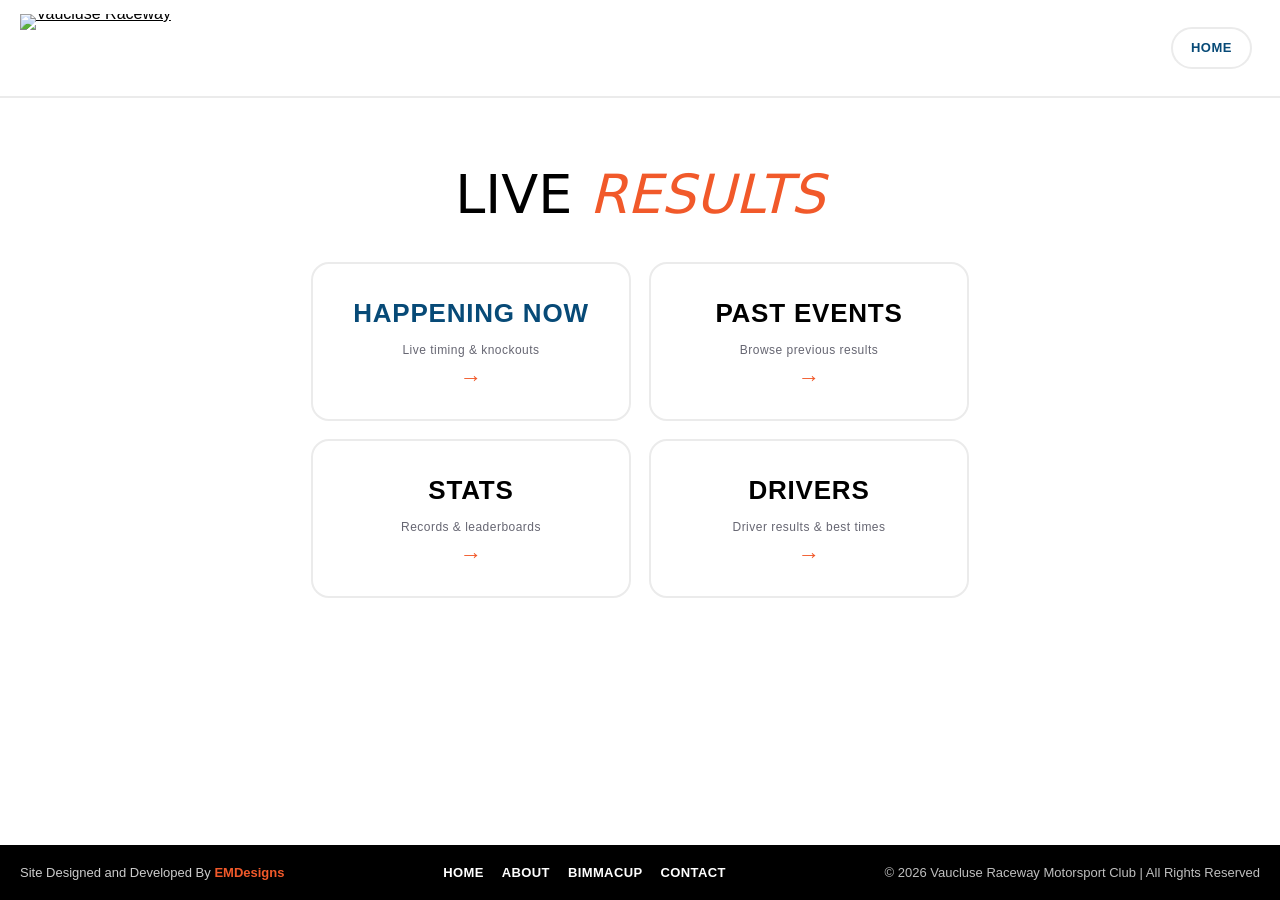
==== index.html @ d19ce4ca "Add link to Drivers stats in index.html" ====
<!DOCTYPE html>
<html lang="en">
<head>
  <meta charset="UTF-8">
  <meta name="viewport" content="width=device-width, initial-scale=1.0">
  <title>Results | Vaucluse Raceway</title>
  <meta name="description" content="Vaucluse Raceway results — follow live timing during an event or browse results from past RallySprint and motorsport events.">
  <link rel="canonical" href="https://results.vaucluseraceway.com/">
  <link rel="icon" type="image/png" sizes="64x64" href="assets/favicon.png?v=10">
  <link rel="apple-touch-icon" href="assets/apple-touch-icon.png?v=10">

  <link rel="preload" href="fonts/racing-sans-one-400.woff2" as="font" type="font/woff2" crossorigin>

  <link rel="stylesheet" href="css/tokens.css?v=21">
  <link rel="stylesheet" href="css/shell.css?v=31">

  <script defer src="config.js?v=20"></script>
  <script defer src="js/shell.js?v=21"></script>
</head>
<body>

  <header class="vr-header">
    <div class="vr-header__inner">
      <a class="vr-logo" href="https://vaucluseraceway.com" aria-label="Vaucluse Raceway — main site">
        <img src="assets/vr-logo.svg" alt="Vaucluse Raceway" width="188" height="68">
      </a>
      <nav class="vr-nav" aria-label="Results sections">
        <a class="vr-nav__main" href="https://vaucluseraceway.com">Home</a>
      </nav>
    </div>
  </header>

  <button id="hamburger-btn" aria-label="Open menu" aria-controls="mobile-menu" aria-expanded="false">
    <span></span><span></span><span></span>
  </button>
  <nav id="mobile-menu" aria-label="Mobile menu">
    <a href="https://vaucluseraceway.com">Home</a>
  </nav>

  <main class="vr-main">
    <div class="vr-container">
      <section class="vr-home" aria-label="Results">
        <h1 class="vr-home__title">Live <em>Results</em></h1>
        <div class="vr-home__actions">
          <a class="vr-homecard vr-homecard--live" href="/happening-now">
            <span class="vr-homecard__label"><span class="vr-livedot" aria-hidden="true"></span>Happening Now</span>
            <span class="vr-homecard__desc">Live timing &amp; knockouts</span>
            <span class="vr-homecard__go" aria-hidden="true">→</span>
          </a>
          <a class="vr-homecard" href="/past-events">
            <span class="vr-homecard__label">Past Events</span>
            <span class="vr-homecard__desc">Browse previous results</span>
            <span class="vr-homecard__go" aria-hidden="true">→</span>
          </a>
          <a class="vr-homecard" href="/stats">
            <span class="vr-homecard__label">Stats</span>
            <span class="vr-homecard__desc">Records &amp; leaderboards</span>
            <span class="vr-homecard__go" aria-hidden="true">→</span>
          </a>
          <a class="vr-homecard" href="/stats/drivers">
            <span class="vr-homecard__label">Drivers</span>
            <span class="vr-homecard__desc">Driver results &amp; best times</span>
            <span class="vr-homecard__go" aria-hidden="true">→</span>
          </a>
        </div>
      </section>
    </div>
  </main>

  <footer id="vrFooter"></footer>

</body>
</html>
---- css/tokens.css ----
@font-face{
  font-family:'Racing Sans One'; font-style:normal; font-weight:400; font-display:swap;
  src:url('../fonts/racing-sans-one-400.woff2') format('woff2');
}

:root{
  --vr-orange:#F1592A;
  --vr-orange-soft:#F27C57;
  --vr-blue:#02AEEE;
  --vr-blue-deep:#074A77;
  --vr-blue-ink:#005270;
  --vr-red:#FF363D;
  --vr-ink:#000000;
  --vr-ink-2:#31373D;
  --vr-grey:#EBEBEB;
  --vr-grey-2:#666672;
  --vr-white:#FFFFFF;

  --vr-font-display:'Racing Sans One',system-ui,sans-serif;
  --vr-font-head:'Arial',system-ui,sans-serif;
  --vr-font-btn:'Arial',system-ui,sans-serif;
  --vr-font-body:'Arial',system-ui,sans-serif;
  --vr-font-mono:'Lucida Console','Courier New',monospace;

  --vr-max:1400px;
  --vr-header-h:96px;
}
---- css/shell.css ----
/* Design tokens (@font-face + :root palette) live in css/tokens.css,
   which every page loads before this file. */

*{box-sizing:border-box;}
html,body{margin:0;padding:0;}
html{scroll-behavior:smooth;}
body{
  font-family:var(--vr-font-body); color:var(--vr-ink);
  background:var(--vr-white); line-height:1.5; min-width:320px;
  overflow-x:hidden; -webkit-font-smoothing:antialiased;
  display:flex; flex-direction:column; min-height:100vh; min-height:100dvh;
}
a{color:inherit;}

.vr-container{max-width:var(--vr-max); margin:0 auto; padding:0 20px; width:100%;}

.vr-header{
  background:var(--vr-white); border-bottom:2px solid var(--vr-grey);
}
.vr-header__inner{
  display:flex; align-items:center; gap:24px; position:relative;
  height:var(--vr-header-h); max-width:var(--vr-max); margin:0 auto; padding:0 20px;
}

/* Section nav sitting in the middle of the header (logo/home stays far left).
   Reuses the .vr-pagenav__link button styling. Hidden on mobile — those links
   move into the hamburger drawer instead. */
.vr-headnav{
  position:absolute; left:50%; transform:translateX(-50%);
  display:flex; align-items:center; gap:10px;
}
/* Below this width the centered nav would collide with the logo, so hand off to
   the hamburger drawer (shown here too, not just at the 768px logo breakpoint). */
@media(max-width:900px){
  .vr-headnav{display:none;}
  #hamburger-btn{display:flex; flex-direction:column; gap:5px;}
}
.vr-logo{display:inline-flex; align-items:center; flex-shrink:0; line-height:0;}
.vr-logo img{height:68px; width:auto; display:block;}

.vr-nav{display:flex; align-items:center; gap:6px; margin-left:auto;}
.vr-nav__link{
  font-family:var(--vr-font-head); font-weight:700; text-transform:uppercase;
  letter-spacing:.04em; font-size:16px; text-decoration:none; color:var(--vr-ink-2);
  padding:10px 14px; border-radius:8px; transition:color .18s, background .18s; white-space:nowrap;
}
.vr-nav__link:hover{color:var(--vr-orange);}
.vr-nav__link.is-active{color:var(--vr-white); background:var(--vr-blue-deep);}

.vr-livedot{display:none; width:9px; height:9px; border-radius:50%; background:var(--vr-red);
  margin-right:8px; vertical-align:middle; flex-shrink:0;}
body.vr-live .vr-livedot{display:inline-block; animation:vrlivepulse 1.6s ease-out infinite;}
@keyframes vrlivepulse{
  0%{box-shadow:0 0 0 0 rgba(255,54,61,.55);}
  70%{box-shadow:0 0 0 7px rgba(255,54,61,0);}
  100%{box-shadow:0 0 0 0 rgba(255,54,61,0);}
}
.vr-nav__main{
  display:inline-flex; align-items:center; gap:6px;
  font-family:var(--vr-font-btn); font-weight:700; font-size:13px; letter-spacing:.04em;
  text-transform:uppercase; text-decoration:none; color:var(--vr-blue-deep);
  border:2px solid var(--vr-grey); border-radius:2.5rem; padding:9px 18px; margin-right:8px;
  transition:border-color .2s, color .2s; white-space:nowrap;
}
.vr-nav__main:hover{border-color:var(--vr-orange); color:var(--vr-orange);}

#hamburger-btn{
  display:none; position:fixed; top:18px; right:16px; z-index:9999;
  background:none; border:none; cursor:pointer; padding:8px; transition:opacity .3s ease;
}
#hamburger-btn span{display:block; width:26px; height:3px; background:var(--vr-ink); border-radius:2px; transition:all .3s ease;}
#hamburger-btn.scrolled-away{opacity:0; pointer-events:none;}
#hamburger-btn.open span{background:#fff;}
#hamburger-btn.open span:nth-child(1){transform:translateY(8px) rotate(45deg);}
#hamburger-btn.open span:nth-child(2){opacity:0;}
#hamburger-btn.open span:nth-child(3){transform:translateY(-8px) rotate(-45deg);}

#mobile-menu{
  display:block; position:fixed; top:0; right:0; width:240px; height:100%;
  background:var(--vr-orange); z-index:9998; padding:88px 32px 32px; box-sizing:border-box;
  transform:translateX(100%); transition:transform .35s cubic-bezier(.4,0,.2,1);
  font-family:var(--vr-font-body);
}
#mobile-menu.open{transform:translateX(0);}
#mobile-menu a{
  display:block; color:#fff; text-decoration:none; font-size:1.2rem; font-weight:700;
  letter-spacing:.05em; margin-bottom:26px; transition:opacity .2s;
}
#mobile-menu a:hover{opacity:.7;}
#mobile-menu a.is-active{text-decoration:underline; text-underline-offset:5px;}

@media(max-width:768px){
  .vr-nav{display:none;}
  #hamburger-btn{display:flex; flex-direction:column; gap:5px;}
  .vr-logo img{height:56px;}
  :root{--vr-header-h:80px;}
}

.vr-main{padding:28px 0 56px; flex:1 0 auto;}
.vr-footer{flex-shrink:0;}

/* Centered page nav — the Happening Now / Past Events switch that lives at the
   top-middle of the board pages (moved out of the header). */
.vr-pagenav{
  display:flex; justify-content:center; align-items:center; flex-wrap:wrap;
  gap:10px; margin:0 auto 26px;
}
.vr-pagenav__link{
  display:inline-flex; align-items:center; gap:6px;
  font-family:var(--vr-font-head); font-weight:700; text-transform:uppercase;
  letter-spacing:.04em; font-size:15px; text-decoration:none; color:var(--vr-ink-2);
  padding:12px 26px; border-radius:2.5rem; border:2px solid var(--vr-grey);
  transition:color .18s, background .18s, border-color .18s; white-space:nowrap;
}
.vr-pagenav__link:hover{color:var(--vr-orange); border-color:var(--vr-orange);}
.vr-pagenav__link.is-active{color:#fff; background:var(--vr-blue-deep); border-color:var(--vr-blue-deep);}
.vr-pagenav__link.is-active:hover{color:#fff;}
@media(max-width:560px){
  #vrPagenav{padding:0 20px;}
  .vr-pagenav__link{flex:1 1 auto; justify-content:center; font-size:14px; padding:12px 16px;}
}

/* Stats → { Stats, Drivers } dropdown inside the section nav. The trigger reuses
   the .vr-pagenav__link pill; the panel opens on hover (desktop-only nav) or on
   click/focus for keyboard and touch. */
.vr-navdrop{position:relative; display:inline-flex;}
.vr-navdrop__trigger{background:none; cursor:pointer;}
.vr-navdrop__caret{font-size:.7em; line-height:1; transition:transform .18s;}
.vr-navdrop:hover .vr-navdrop__caret,
.vr-navdrop.is-open .vr-navdrop__caret{transform:rotate(180deg);}
.vr-navdrop__menu{
  position:absolute; top:calc(100% + 10px); left:50%;
  transform:translateX(-50%) translateY(-6px);
  display:flex; flex-direction:column; min-width:170px; padding:6px;
  background:var(--vr-white); border:2px solid var(--vr-grey); border-radius:14px;
  box-shadow:0 14px 30px rgba(0,0,0,.14);
  opacity:0; visibility:hidden; pointer-events:none;
  transition:opacity .18s, transform .18s, visibility .18s; z-index:50;
}
/* Transparent bridge so the 10px gap doesn't drop the hover. */
.vr-navdrop__menu::before{content:""; position:absolute; top:-12px; left:0; right:0; height:12px;}
.vr-navdrop:hover .vr-navdrop__menu,
.vr-navdrop:focus-within .vr-navdrop__menu,
.vr-navdrop.is-open .vr-navdrop__menu{
  opacity:1; visibility:visible; pointer-events:auto;
  transform:translateX(-50%) translateY(0);
}
.vr-navdrop__item{
  font-family:var(--vr-font-head); font-weight:700; text-transform:uppercase;
  letter-spacing:.04em; font-size:14px; text-decoration:none; color:var(--vr-ink-2);
  padding:10px 16px; border-radius:8px; white-space:nowrap;
  transition:color .15s, background .15s;
}
.vr-navdrop__item:hover,
.vr-navdrop__item.is-active{color:#fff; background:var(--vr-blue-deep);}

/* Mobile drawer: Drivers sits as an indented child under Stats. */
#mobile-menu a.vr-mobile-sub{
  font-size:1rem; margin-left:18px; margin-bottom:22px; opacity:.92;
}

/* Home / landing page — the results index that offers the two destinations. */
.vr-home{
  display:flex; flex-direction:column; align-items:center; text-align:center;
  gap:40px; padding:40px 20px 20px; max-width:820px; margin:0 auto;
}
.vr-home__eyebrow{
  font-family:var(--vr-font-mono); font-size:12px; letter-spacing:.18em; text-transform:uppercase;
  color:var(--vr-orange);
}
.vr-home__title{
  font-family:var(--vr-font-display); font-weight:400; text-transform:uppercase;
  font-size:clamp(30px,6vw,54px); line-height:1; color:var(--vr-ink); margin:2px 0 0;
}
.vr-home__title em{font-style:italic; color:var(--vr-orange); font-weight:400;}
.vr-home__sub{font-size:15px; color:var(--vr-grey-2); margin:6px 0 22px;}
.vr-home__actions{
  display:flex; flex-wrap:wrap; justify-content:center; gap:18px; width:100%;
}
.vr-homecard{
  display:flex; flex-direction:column; align-items:center; gap:8px;
  flex:1 1 260px; max-width:320px; text-decoration:none;
  background:var(--vr-white); border:2px solid var(--vr-grey); border-radius:18px;
  padding:30px 24px; transition:border-color .18s, transform .18s, box-shadow .18s;
}
.vr-homecard:hover{border-color:var(--vr-orange); transform:translateY(-3px); box-shadow:0 16px 34px -20px rgba(0,0,0,.45);}
.vr-homecard__label{
  display:inline-flex; align-items:center; gap:8px;
  font-family:var(--vr-font-head); font-weight:700; text-transform:uppercase; letter-spacing:.03em;
  font-size:clamp(20px,3vw,26px); color:var(--vr-ink);
}
.vr-homecard--live .vr-homecard__label{color:var(--vr-blue-deep);}
.vr-homecard__desc{font-family:var(--vr-font-ui); font-size:12px; letter-spacing:.04em; color:var(--vr-grey-2);}
.vr-homecard__go{font-size:22px; line-height:1; color:var(--vr-orange);}

.vr-pagehead{margin:4px 0 18px; text-align:center;}
.vr-pagehead__eyebrow{
  font-family:var(--vr-font-mono); font-size:12px; letter-spacing:.18em; text-transform:uppercase;
  color:var(--vr-orange); margin-bottom:8px;
}
.vr-pagehead h1, .vr-pagehead .vr-title{
  font-family:var(--vr-font-display); font-weight:400; text-transform:uppercase;
  font-size:clamp(20px,2.6vw,30px); line-height:1; color:var(--vr-ink); margin:0;
}
.vr-pagehead h1 em, .vr-title em{font-style:italic; color:var(--vr-orange); font-weight:400;}

.vr-board-wrap{
  border:0; border-radius:18px; background:var(--vr-white);
  padding:10px 14px; overflow:hidden;
  box-shadow:0 1px 2px rgba(0,0,0,.05), 0 18px 40px -28px rgba(0,0,0,.35);
}
@media(max-width:560px){
  .vr-container{padding:0;}
  .vr-board-wrap{padding:0;}
  .vr-main{padding:28px 0 0;}
  .vr-back{margin-bottom:6px; margin-left:14px;}
  #vrPrevList{padding:0 20px;}
}

.vr-btn{
  display:inline-flex; align-items:center; gap:10px; cursor:pointer;
  font-family:var(--vr-font-btn); font-weight:700; font-size:13px; letter-spacing:.03em;
  text-transform:uppercase; text-decoration:none; color:#fff; background:var(--vr-orange);
  border:none; border-radius:2.5rem; padding:13px 24px; line-height:1;
  transition:transform .25s ease, background-color .25s ease;
}
.vr-btn:hover{transform:translateY(-1px);}
.vr-btn--ghost{background:transparent; color:var(--vr-blue-deep); border:2px solid var(--vr-grey); padding:11px 22px;}
.vr-btn--ghost:hover{border-color:var(--vr-orange); color:var(--vr-orange);}
.vr-btn--blue{background:var(--vr-blue);}
.vr-btn .vr-arrow{font-size:1.1em; line-height:1;}

.vr-state{
  display:none; flex-direction:column; align-items:center; justify-content:center;
  text-align:center; gap:14px; padding:54px 22px; min-height:240px;
}
.vr-state.is-on{display:flex;}
.vr-state__title{
  font-family:var(--vr-font-display); font-weight:400; text-transform:uppercase;
  font-size:clamp(22px,3vw,32px); color:var(--vr-ink); line-height:1;
}
.vr-state__title em{font-style:italic; color:var(--vr-orange);}
.vr-state__msg{font-size:15px; color:var(--vr-grey-2); max-width:440px;}
.vr-state__msg a{color:var(--vr-orange); font-weight:700; text-decoration:none;}
.vr-state__msg a:hover{text-decoration:underline;}
.vr-spinner{
  width:46px; height:46px; border-radius:50%;
  border:4px solid var(--vr-grey); border-top-color:var(--vr-orange); border-right-color:var(--vr-blue-deep);
  animation:vrspin .8s linear infinite;
}
@keyframes vrspin{to{transform:rotate(360deg);}}

.vr-classfilter{display:none; flex-wrap:wrap; gap:8px; margin:0 0 16px;}
.vr-classfilter.is-on{display:flex;}
.lb .vr-chip{
  display:inline-flex; align-items:center; justify-content:center; line-height:1;
  font-family:var(--vr-font-head); font-weight:700; letter-spacing:0; text-transform:none;
  font-size:12px; color:var(--vr-grey-2); background:var(--vr-grey); border:1px solid transparent;
  padding:5px; border-radius:2rem; cursor:pointer; transition:all .18s; white-space:nowrap;
}
.lb .vr-filterlabel{align-self:center; font-family:var(--vr-font-head); font-weight:700;
  font-size:12px; text-transform:uppercase; letter-spacing:.04em; color:var(--vr-grey-2); margin-right:2px;}
.lb .vr-chip:hover{color:var(--vr-ink);}
.lb .vr-chip.is-active{color:#fff; background:var(--vr-orange); border-color:var(--vr-orange);}

.vr-archivenote{
  max-width:760px; margin:0 auto 18px; padding:12px 18px; box-sizing:border-box;
  background:var(--vr-grey); border-left:3px solid var(--vr-orange); border-radius:8px;
  font-size:14px; line-height:1.45; color:var(--vr-grey-2); text-align:center;
}
.vr-archivenote strong{color:var(--vr-ink); font-weight:700;}
.vr-filters{max-width:760px; margin:0 auto 22px; display:flex; flex-wrap:wrap; gap:14px;}
.vr-filterselect{flex:1 1 200px; display:flex; flex-direction:column; gap:6px; min-width:0;}
.vr-filterselect .vr-filterlabel{
  font-family:var(--vr-font-head); font-weight:700; font-size:12px; text-transform:uppercase;
  letter-spacing:.04em; color:var(--vr-grey-2);
}
.vr-filterselect select{
  width:100%; appearance:none; -webkit-appearance:none; cursor:pointer;
  font-family:var(--vr-font-head); font-weight:700; font-size:14px; color:var(--vr-ink);
  background:var(--vr-white); border:2px solid var(--vr-grey); border-radius:12px;
  padding:12px 40px 12px 16px; transition:border-color .18s;
  background-image:url("data:image/svg+xml,%3Csvg xmlns='http://www.w3.org/2000/svg' width='14' height='14' viewBox='0 0 24 24' fill='none' stroke='%23F1592A' stroke-width='3' stroke-linecap='round' stroke-linejoin='round'%3E%3Cpolyline points='6 9 12 15 18 9'/%3E%3C/svg%3E");
  background-repeat:no-repeat; background-position:right 14px center;
}
.vr-filterselect select:hover{border-color:var(--vr-orange);}
.vr-filterselect select:focus{outline:none; border-color:var(--vr-blue-deep);}
.vr-typechip{
  display:inline-flex; align-items:center; justify-content:center; line-height:1;
  font-family:var(--vr-font-head); font-weight:800; font-size:12px; color:var(--vr-grey-2);
  background:var(--vr-grey); border:1px solid transparent; padding:11px 22px; border-radius:2rem;
  cursor:pointer; transition:all .18s; white-space:nowrap;
}
.vr-typechip:hover{color:var(--vr-ink);}
.vr-typechip.is-active{color:#fff; background:var(--vr-orange); border-color:var(--vr-orange);}

.vr-eventlist{display:flex; flex-direction:column; gap:12px; max-width:760px; margin:0 auto;}
.vr-eventcard{
  display:flex; align-items:center; justify-content:space-between; gap:16px; width:100%; text-align:left;
  background:var(--vr-white); border:2px solid var(--vr-grey); border-radius:14px; padding:18px 22px;
  cursor:pointer; font-family:inherit;
  transition:border-color .18s, transform .18s, box-shadow .18s;
}
.vr-eventcard:hover{border-color:var(--vr-orange); transform:translateY(-2px); box-shadow:0 12px 26px -18px rgba(0,0,0,.45);}
.vr-eventcard__main{display:flex; flex-direction:column; gap:7px; min-width:0;}
.vr-eventcard__name{
  font-family:var(--vr-font-head); font-weight:700; text-transform:uppercase; line-height:1.1;
  font-size:clamp(18px,2.2vw,23px); color:var(--vr-ink);
}
.vr-eventcard__date{font-family:var(--vr-font-ui); font-size:12px; letter-spacing:.04em; color:var(--vr-grey-2);}
.vr-eventcard__right{display:flex; align-items:center; gap:16px; flex-shrink:0;}
.vr-eventtype{
  font-family:var(--vr-font-ui); font-weight:400; font-size:13px; text-transform:uppercase; letter-spacing:.04em;
  color:var(--vr-grey-2); white-space:nowrap;
}
.vr-eventcard__go{font-size:22px; line-height:1; color:var(--vr-orange); flex-shrink:0;}
.vr-back{margin-bottom:18px;}

@media(max-width:480px){
  .vr-eventcard{padding:16px 18px;}
  .vr-eventcard__right{gap:10px;}
  .vr-eventtype{font-size:11px;}
}

.vr-pdf-link{margin-top:14px;}

.vr-footer{margin-top:48px;}
.vr-footer__bar{background:#000; color:#fff;}
.vr-footer__bar-grid{
  display:flex; flex-wrap:wrap; align-items:center; justify-content:space-between; gap:12px 24px; padding:18px 20px;
  font-family:var(--vr-font-body); font-size:13px;
}
.vr-footer__credit{margin:0; color:rgba(255,255,255,.8);}
.vr-footer__credit a{color:var(--vr-orange); font-weight:700; text-decoration:none;}
.vr-footer__links{list-style:none; display:flex; flex-wrap:wrap; gap:18px; margin:0; padding:0;}
.vr-footer__links a{
  color:#fff; text-decoration:none; font-family:var(--vr-font-head); font-weight:700;
  font-size:13px; text-transform:uppercase; letter-spacing:.03em;
}
.vr-footer__links a:hover{color:var(--vr-orange);}
.vr-footer__copy{color:rgba(255,255,255,.75);}
@media(max-width:760px){
  .vr-footer__bar-grid{flex-direction:column; align-items:center; justify-content:center; text-align:center; padding:22px 24px;}
  .vr-footer__links{justify-content:center;}
}
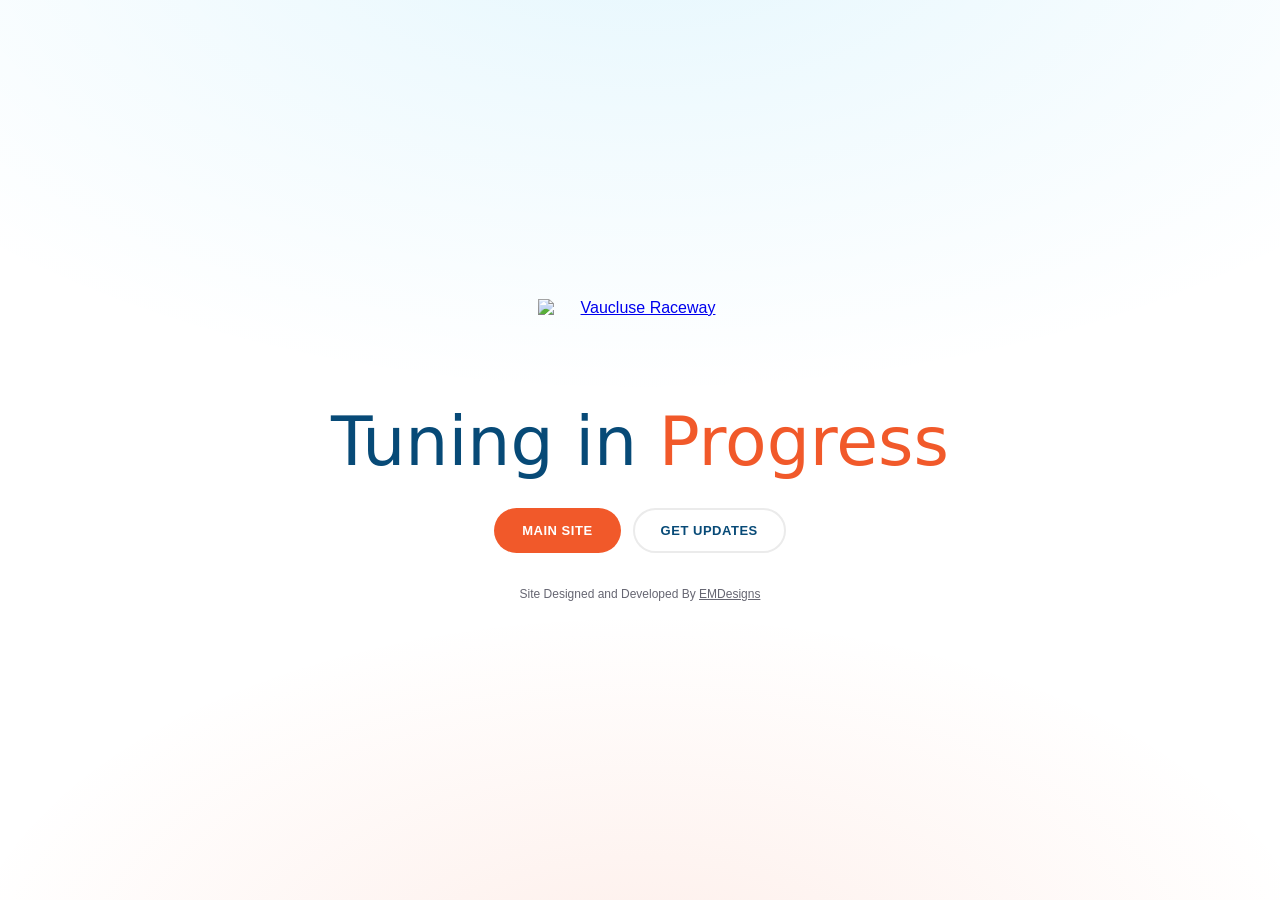
==== commit c696f2bf: "Add files via upload" ====
--- a/index.html
+++ b/index.html
@@ -3,71 +3,117 @@
 <head>
   <meta charset="UTF-8">
   <meta name="viewport" content="width=device-width, initial-scale=1.0">
-  <title>Results | Vaucluse Raceway</title>
-  <meta name="description" content="Vaucluse Raceway results — follow live timing during an event or browse results from past RallySprint and motorsport events.">
-  <link rel="canonical" href="https://results.vaucluseraceway.com/">
-  <link rel="icon" type="image/png" sizes="64x64" href="assets/favicon.png?v=10">
-  <link rel="apple-touch-icon" href="assets/apple-touch-icon.png?v=10">
 
-  <link rel="preload" href="fonts/racing-sans-one-400.woff2" as="font" type="font/woff2" crossorigin>
+  <!-- Google tag (gtag.js) -->
+  <script async src="https://www.googletagmanager.com/gtag/js?id=G-C3SKHBHP2S"></script>
+  <script>
+    window.dataLayer = window.dataLayer || [];
+    function gtag(){dataLayer.push(arguments);}
+    gtag('js', new Date());
+    gtag('config', 'G-C3SKHBHP2S');
+  </script>
 
-  <link rel="stylesheet" href="css/tokens.css?v=21">
-  <link rel="stylesheet" href="css/shell.css?v=31">
+  <title>Tuning in Progress | Vaucluse Raceway</title>
+  <meta name="description" content="Vaucluse Raceway live results are being tuned up — we'll be back on track shortly.">
+  <meta name="robots" content="noindex">
+  <link rel="icon" type="image/png" sizes="64x64" href="/assets/favicon.png?v=10">
+  <link rel="apple-touch-icon" href="/assets/apple-touch-icon.png?v=10">
 
-  <script defer src="config.js?v=20"></script>
-  <script defer src="js/shell.js?v=21"></script>
+  <link rel="preload" href="/fonts/racing-sans-one-400.woff2" as="font" type="font/woff2" crossorigin>
+  <link rel="stylesheet" href="/css/tokens.css?v=21">
+
+  <style>
+    *{box-sizing:border-box;}
+    body{
+      margin:0; min-height:100vh; display:flex; flex-direction:column;
+      align-items:center; justify-content:center; gap:34px; padding:40px 24px;
+      font-family:var(--vr-font-body); color:var(--vr-ink-2); text-align:center;
+      background:
+        radial-gradient(120% 90% at 50% -10%, rgba(2,174,238,.10), transparent 60%),
+        radial-gradient(90% 70% at 50% 110%, rgba(241,89,42,.10), transparent 60%),
+        var(--vr-white);
+    }
+
+    .tn-logo img{height:74px; width:auto; display:block;}
+    @media(max-width:560px){ .tn-logo img{height:58px;} }
+
+    .tn-card{max-width:620px;}
+    .tn-eyebrow{
+      font-family:var(--vr-font-head); font-weight:700; text-transform:uppercase;
+      letter-spacing:.18em; font-size:12px; color:var(--vr-grey-2); margin:0 0 14px;
+    }
+    .tn-title{
+      font-family:var(--vr-font-display); font-weight:400; color:var(--vr-blue-deep);
+      font-size:clamp(38px,7vw,68px); line-height:1.02; margin:0;
+    }
+    .tn-title span{color:var(--vr-orange);}
+    .tn-copy{
+      font-size:17px; line-height:1.6; color:var(--vr-grey-2);
+      margin:18px auto 0; max-width:44ch;
+    }
+
+    /* Rev-counter sweep: a needle running up and falling back, the way a car
+       sounds on the dyno. Purely decorative. */
+    .tn-dyno{
+      width:min(420px,100%); height:8px; margin:34px auto 0;
+      border-radius:99px; background:var(--vr-grey); overflow:hidden; position:relative;
+    }
+    .tn-dyno__bar{
+      position:absolute; inset:0 auto 0 0; width:40%; border-radius:99px;
+      background:linear-gradient(90deg,var(--vr-blue),var(--vr-orange));
+      animation:tnrev 2.4s cubic-bezier(.55,0,.35,1) infinite;
+    }
+    @keyframes tnrev{
+      0%{transform:translateX(-100%);}
+      55%{transform:translateX(180%);}
+      56%{transform:translateX(-100%);}
+      100%{transform:translateX(-100%);}
+    }
+    .tn-dynolabel{
+      font-family:var(--vr-font-mono); font-size:11px; letter-spacing:.16em;
+      text-transform:uppercase; color:var(--vr-grey-2); margin:12px 0 0;
+    }
+    @media(prefers-reduced-motion:reduce){
+      .tn-dyno__bar{animation:none; width:100%;}
+    }
+
+    .tn-actions{display:flex; flex-wrap:wrap; gap:12px; justify-content:center; margin-top:32px;}
+    .tn-btn{
+      display:inline-flex; align-items:center; gap:8px;
+      font-family:var(--vr-font-btn); font-weight:700; font-size:13px; letter-spacing:.04em;
+      text-transform:uppercase; text-decoration:none;
+      padding:13px 26px; border-radius:2.5rem; border:2px solid transparent;
+      transition:background .2s, border-color .2s, color .2s;
+    }
+    .tn-btn--primary{background:var(--vr-orange); color:var(--vr-white);}
+    .tn-btn--primary:hover{background:var(--vr-blue-deep);}
+    .tn-btn--ghost{border-color:var(--vr-grey); color:var(--vr-blue-deep);}
+    .tn-btn--ghost:hover{border-color:var(--vr-orange); color:var(--vr-orange);}
+
+    .tn-credit{
+      font-size:12px; color:var(--vr-grey-2); margin:0;
+    }
+    .tn-credit a{color:var(--vr-grey-2);}
+    .tn-credit a:hover{color:var(--vr-orange);}
+  </style>
 </head>
 <body>
 
-  <header class="vr-header">
-    <div class="vr-header__inner">
-      <a class="vr-logo" href="https://vaucluseraceway.com" aria-label="Vaucluse Raceway — main site">
-        <img src="assets/vr-logo.svg" alt="Vaucluse Raceway" width="188" height="68">
-      </a>
-      <nav class="vr-nav" aria-label="Results sections">
-        <a class="vr-nav__main" href="https://vaucluseraceway.com">Home</a>
-      </nav>
-    </div>
-  </header>
+  <a class="tn-logo" href="https://vaucluseraceway.com" aria-label="Vaucluse Raceway — main site">
+    <img src="/assets/vr-logo.svg" alt="Vaucluse Raceway" width="188" height="68">
+  </a>
 
-  <button id="hamburger-btn" aria-label="Open menu" aria-controls="mobile-menu" aria-expanded="false">
-    <span></span><span></span><span></span>
-  </button>
-  <nav id="mobile-menu" aria-label="Mobile menu">
-    <a href="https://vaucluseraceway.com">Home</a>
-  </nav>
+  <main class="tn-card">
+    <h1 class="tn-title">Tuning in <span>Progress</span></h1>
+    
 
-  <main class="vr-main">
-    <div class="vr-container">
-      <section class="vr-home" aria-label="Results">
-        <h1 class="vr-home__title">Live <em>Results</em></h1>
-        <div class="vr-home__actions">
-          <a class="vr-homecard vr-homecard--live" href="/happening-now">
-            <span class="vr-homecard__label"><span class="vr-livedot" aria-hidden="true"></span>Happening Now</span>
-            <span class="vr-homecard__desc">Live timing &amp; knockouts</span>
-            <span class="vr-homecard__go" aria-hidden="true">→</span>
-          </a>
-          <a class="vr-homecard" href="/past-events">
-            <span class="vr-homecard__label">Past Events</span>
-            <span class="vr-homecard__desc">Browse previous results</span>
-            <span class="vr-homecard__go" aria-hidden="true">→</span>
-          </a>
-          <a class="vr-homecard" href="/stats">
-            <span class="vr-homecard__label">Stats</span>
-            <span class="vr-homecard__desc">Records &amp; leaderboards</span>
-            <span class="vr-homecard__go" aria-hidden="true">→</span>
-          </a>
-          <a class="vr-homecard" href="/stats/drivers">
-            <span class="vr-homecard__label">Drivers</span>
-            <span class="vr-homecard__desc">Driver results &amp; best times</span>
-            <span class="vr-homecard__go" aria-hidden="true">→</span>
-          </a>
-        </div>
-      </section>
+    <div class="tn-actions">
+      <a class="tn-btn tn-btn--primary" href="https://vaucluseraceway.com">Main Site</a>
+      <a class="tn-btn tn-btn--ghost" href="https://www.whatsapp.com/channel/0029VbCVcLH2ZjCkxisZTd0l" target="_blank" rel="noopener">Get Updates</a>
     </div>
   </main>
 
-  <footer id="vrFooter"></footer>
+  <p class="tn-credit">Site Designed and Developed By <a href="https://www.emdesignsbb.com" target="_blank" rel="noopener">EMDesigns</a></p>
 
 </body>
 </html>
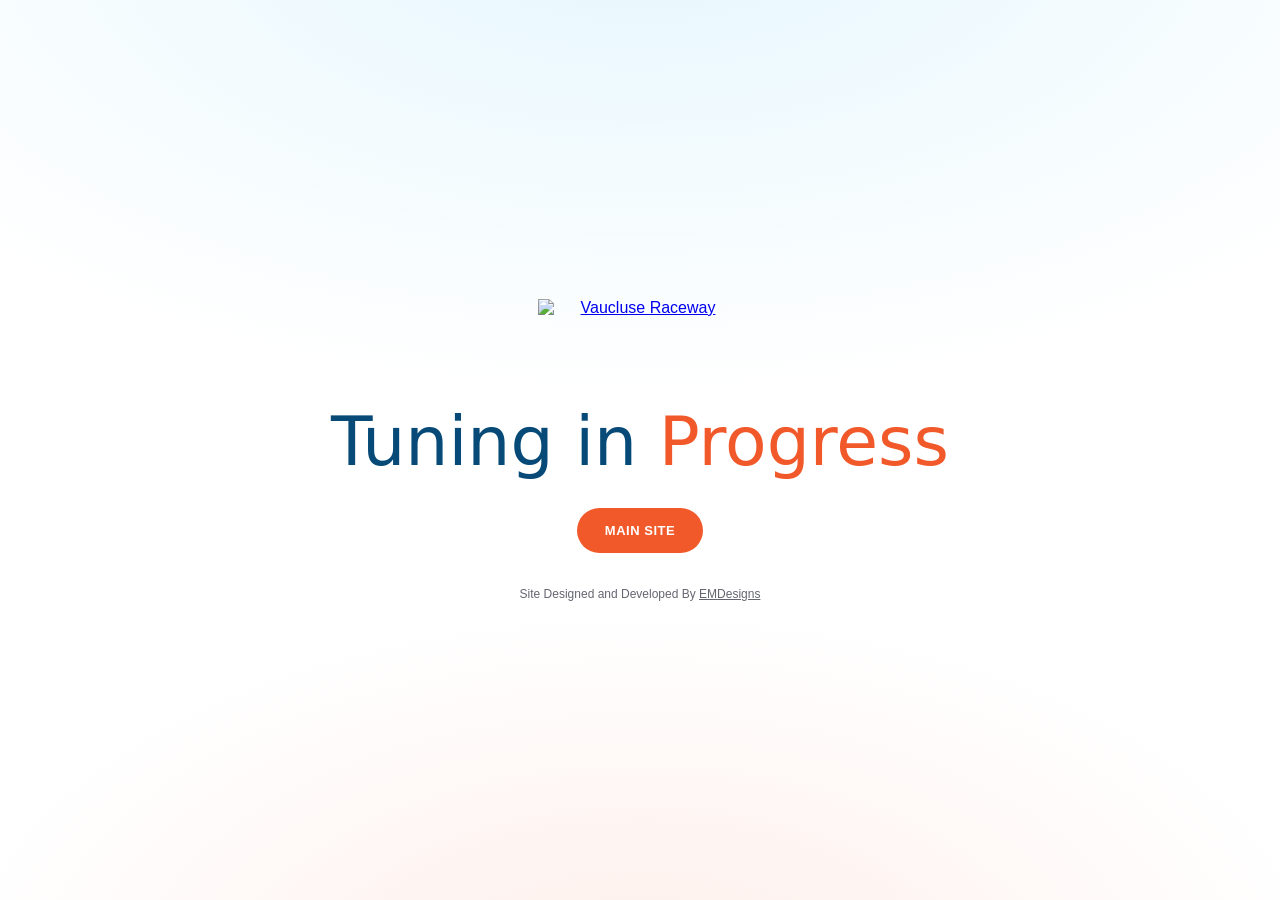
==== commit bdb0fcc4: "Update index.html" ====
--- a/index.html
+++ b/index.html
@@ -109,7 +109,6 @@
 
     <div class="tn-actions">
       <a class="tn-btn tn-btn--primary" href="https://vaucluseraceway.com">Main Site</a>
-      <a class="tn-btn tn-btn--ghost" href="https://www.whatsapp.com/channel/0029VbCVcLH2ZjCkxisZTd0l" target="_blank" rel="noopener">Get Updates</a>
     </div>
   </main>
 
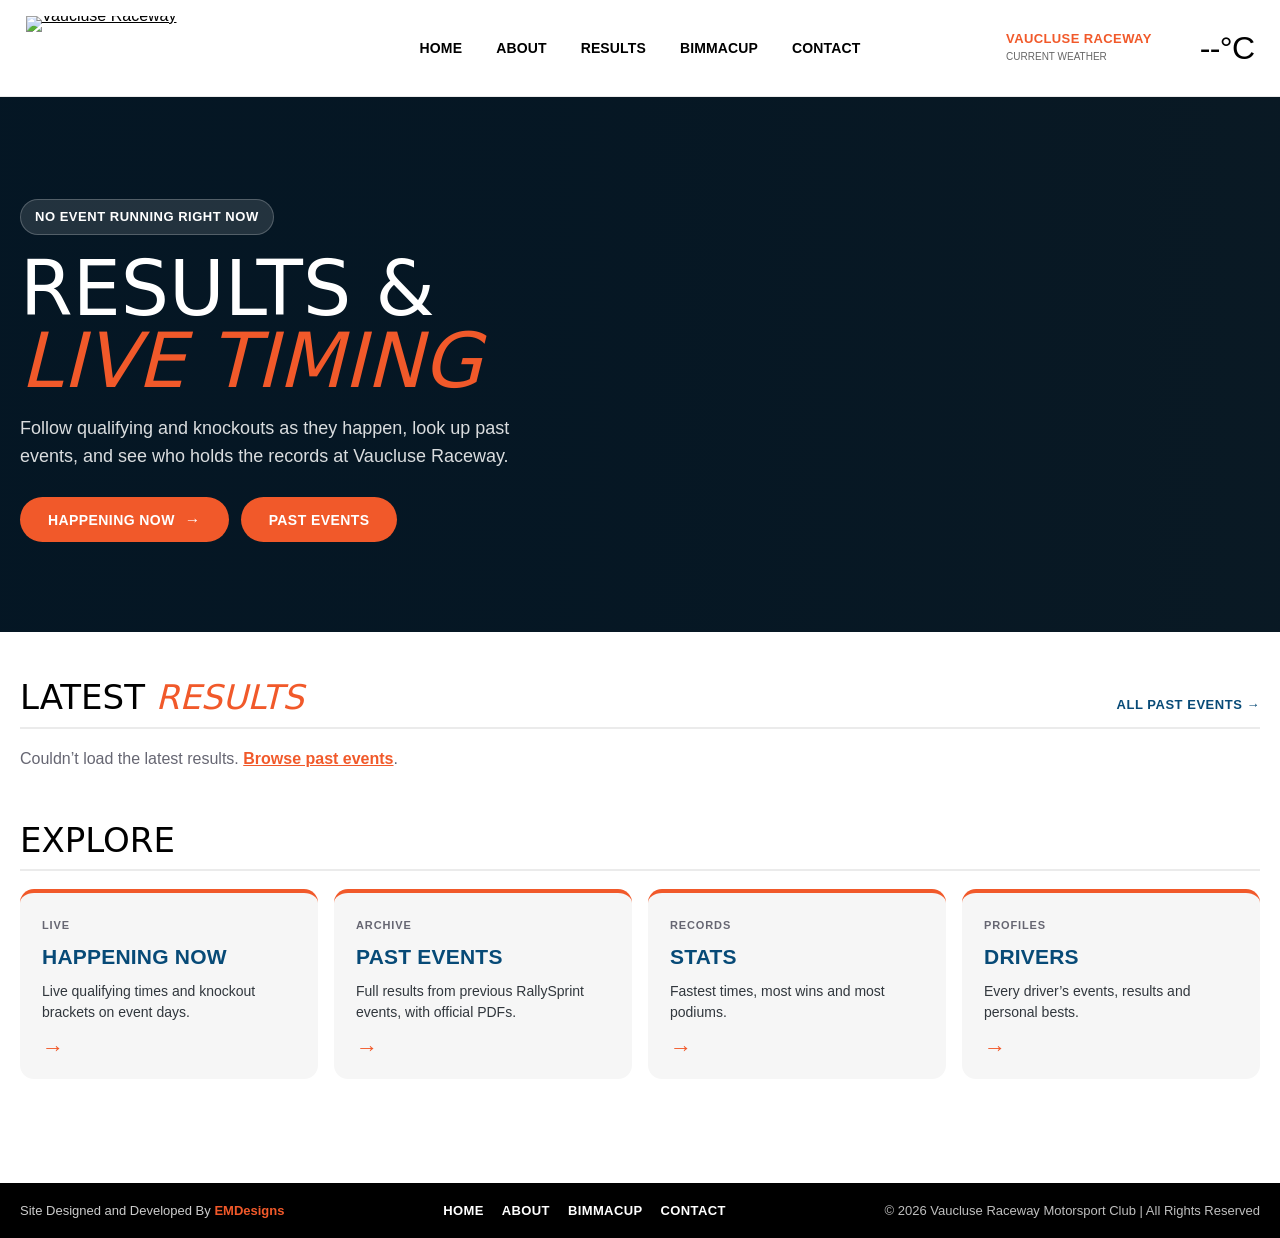
==== commit bc53be8d: "Add files via upload" ====
--- a/index.html
+++ b/index.html
@@ -13,106 +13,126 @@
     gtag('config', 'G-C3SKHBHP2S');
   </script>
 
-  <title>Tuning in Progress | Vaucluse Raceway</title>
-  <meta name="description" content="Vaucluse Raceway live results are being tuned up — we'll be back on track shortly.">
-  <meta name="robots" content="noindex">
-  <link rel="icon" type="image/png" sizes="64x64" href="/assets/favicon.png?v=10">
-  <link rel="apple-touch-icon" href="/assets/apple-touch-icon.png?v=10">
+  <title>Results | Vaucluse Raceway</title>
+  <meta name="description" content="Vaucluse Raceway results — follow live timing during an event or browse results from past RallySprint and motorsport events.">
+  <link rel="canonical" href="https://results.vaucluseraceway.com/">
+  <link rel="icon" type="image/png" sizes="64x64" href="assets/favicon.png?v=10">
+  <link rel="apple-touch-icon" href="assets/apple-touch-icon.png?v=10">
 
-  <link rel="preload" href="/fonts/racing-sans-one-400.woff2" as="font" type="font/woff2" crossorigin>
-  <link rel="stylesheet" href="/css/tokens.css?v=21">
+  <link rel="preload" href="fonts/racing-sans-one-400.woff2" as="font" type="font/woff2" crossorigin>
 
-  <style>
-    *{box-sizing:border-box;}
-    body{
-      margin:0; min-height:100vh; display:flex; flex-direction:column;
-      align-items:center; justify-content:center; gap:34px; padding:40px 24px;
-      font-family:var(--vr-font-body); color:var(--vr-ink-2); text-align:center;
-      background:
-        radial-gradient(120% 90% at 50% -10%, rgba(2,174,238,.10), transparent 60%),
-        radial-gradient(90% 70% at 50% 110%, rgba(241,89,42,.10), transparent 60%),
-        var(--vr-white);
-    }
+  <link rel="stylesheet" href="css/tokens.css?v=21">
+  <link rel="stylesheet" href="css/shell.css?v=42">
+  <link rel="preload" href="assets/footerpic1.JPG" as="image">
 
-    .tn-logo img{height:74px; width:auto; display:block;}
-    @media(max-width:560px){ .tn-logo img{height:58px;} }
-
-    .tn-card{max-width:620px;}
-    .tn-eyebrow{
-      font-family:var(--vr-font-head); font-weight:700; text-transform:uppercase;
-      letter-spacing:.18em; font-size:12px; color:var(--vr-grey-2); margin:0 0 14px;
-    }
-    .tn-title{
-      font-family:var(--vr-font-display); font-weight:400; color:var(--vr-blue-deep);
-      font-size:clamp(38px,7vw,68px); line-height:1.02; margin:0;
-    }
-    .tn-title span{color:var(--vr-orange);}
-    .tn-copy{
-      font-size:17px; line-height:1.6; color:var(--vr-grey-2);
-      margin:18px auto 0; max-width:44ch;
-    }
-
-    /* Rev-counter sweep: a needle running up and falling back, the way a car
-       sounds on the dyno. Purely decorative. */
-    .tn-dyno{
-      width:min(420px,100%); height:8px; margin:34px auto 0;
-      border-radius:99px; background:var(--vr-grey); overflow:hidden; position:relative;
-    }
-    .tn-dyno__bar{
-      position:absolute; inset:0 auto 0 0; width:40%; border-radius:99px;
-      background:linear-gradient(90deg,var(--vr-blue),var(--vr-orange));
-      animation:tnrev 2.4s cubic-bezier(.55,0,.35,1) infinite;
-    }
-    @keyframes tnrev{
-      0%{transform:translateX(-100%);}
-      55%{transform:translateX(180%);}
-      56%{transform:translateX(-100%);}
-      100%{transform:translateX(-100%);}
-    }
-    .tn-dynolabel{
-      font-family:var(--vr-font-mono); font-size:11px; letter-spacing:.16em;
-      text-transform:uppercase; color:var(--vr-grey-2); margin:12px 0 0;
-    }
-    @media(prefers-reduced-motion:reduce){
-      .tn-dyno__bar{animation:none; width:100%;}
-    }
-
-    .tn-actions{display:flex; flex-wrap:wrap; gap:12px; justify-content:center; margin-top:32px;}
-    .tn-btn{
-      display:inline-flex; align-items:center; gap:8px;
-      font-family:var(--vr-font-btn); font-weight:700; font-size:13px; letter-spacing:.04em;
-      text-transform:uppercase; text-decoration:none;
-      padding:13px 26px; border-radius:2.5rem; border:2px solid transparent;
-      transition:background .2s, border-color .2s, color .2s;
-    }
-    .tn-btn--primary{background:var(--vr-orange); color:var(--vr-white);}
-    .tn-btn--primary:hover{background:var(--vr-blue-deep);}
-    .tn-btn--ghost{border-color:var(--vr-grey); color:var(--vr-blue-deep);}
-    .tn-btn--ghost:hover{border-color:var(--vr-orange); color:var(--vr-orange);}
-
-    .tn-credit{
-      font-size:12px; color:var(--vr-grey-2); margin:0;
-    }
-    .tn-credit a{color:var(--vr-grey-2);}
-    .tn-credit a:hover{color:var(--vr-orange);}
-  </style>
+  <script defer src="config.js?v=20"></script>
+  <script defer src="js/shell.js?v=31"></script>
+  <script defer src="/js/results-parse.js?v=5"></script>
+  <script defer src="/js/home.js?v=1"></script>
 </head>
 <body>
 
-  <a class="tn-logo" href="https://vaucluseraceway.com" aria-label="Vaucluse Raceway — main site">
-    <img src="/assets/vr-logo.svg" alt="Vaucluse Raceway" width="188" height="68">
-  </a>
+  <header class="vr-header">
+    <div class="vr-header__inner">
+      <a class="vr-logo" href="https://vaucluseraceway.com/" aria-label="Vaucluse Raceway home">
+        <img src="/assets/vr-logo.svg" alt="Vaucluse Raceway" width="188" height="68">
+      </a>
+      <nav class="vr-mainnav" aria-label="Main site">
+        <a class="vr-mainnav__link" href="https://vaucluseraceway.com/">Home</a>
+        <a class="vr-mainnav__link" href="https://vaucluseraceway.com/#about">About</a>
+        <a class="vr-mainnav__link is-current" href="https://results.vaucluseraceway.com/">Results</a>
+        <a class="vr-mainnav__link" href="https://vaucluseraceway.com/#bimmacup">BimmaCup</a>
+        <a class="vr-mainnav__link" href="https://vaucluseraceway.com/#contact">Contact</a>
+      </nav>
+      <div class="vr-weather" id="vrWeather" role="group" aria-label="Current weather at Vaucluse Raceway">
+        <div class="vwr-labels"><div class="vwr-l1">Vaucluse Raceway</div><div class="vwr-l2">Current weather</div></div>
+        <div class="vwr-right"><div class="vwr-icon" id="vrWeatherIcon" aria-hidden="true"></div><div class="vwr-t" id="vrWeatherTemp">--°C</div></div>
+      </div>
+    </div>
+  </header>
 
-  <main class="tn-card">
-    <h1 class="tn-title">Tuning in <span>Progress</span></h1>
-    
+  <button id="hamburger-btn" aria-label="Open menu" aria-controls="mobile-menu" aria-expanded="false">
+    <span></span><span></span><span></span>
+  </button>
+  <nav id="mobile-menu" aria-label="Mobile menu">
+    <a href="https://vaucluseraceway.com/">Home</a>
+    <a href="https://vaucluseraceway.com/#about">About</a>
+    <a class="is-active" href="/" aria-current="page">Results</a>
+    <a class="vr-mobile-sub" href="/happening-now">Happening Now</a>
+    <a class="vr-mobile-sub" href="/past-events">Past Events</a>
+    <a class="vr-mobile-sub" href="/stats">Stats</a>
+    <a class="vr-mobile-sub" href="/stats/drivers">Drivers</a>
+    <a href="https://vaucluseraceway.com/#bimmacup">BimmaCup</a>
+    <a href="https://vaucluseraceway.com/#contact">Contact</a>
+  </nav>
 
-    <div class="tn-actions">
-      <a class="tn-btn tn-btn--primary" href="https://vaucluseraceway.com">Main Site</a>
+  <main class="vr-main vr-main--home">
+
+    <section class="vr-hero" aria-labelledby="vrHeroTitle">
+      <div class="vr-hero__inner">
+        <div class="vr-hero__status" aria-live="polite">
+          <span class="vr-hero__status-live"><span class="vr-livedot" aria-hidden="true"></span>Live now: RallySprint timing is running</span>
+          <span class="vr-hero__status-idle">No event running right now</span>
+        </div>
+        <h1 class="vr-hero__title" id="vrHeroTitle">Results &amp; <em>Live Timing</em></h1>
+        <p class="vr-hero__sub">Follow qualifying and knockouts as they happen, look up past events, and see who holds the records at Vaucluse Raceway.</p>
+        <div class="vr-hero__actions">
+          <a class="vr-btn vr-hero__cta" href="/happening-now"><span class="vr-hero__cta-live">Watch live timing</span><span class="vr-hero__cta-idle">Happening Now</span> <span class="vr-arrow">→</span></a>
+          <a class="vr-btn vr-btn--light" href="/past-events">Past events</a>
+        </div>
+      </div>
+    </section>
+
+    <div class="vr-container vr-home">
+
+      <section class="vr-homesec" id="vrLatest" aria-labelledby="vrLatestTitle">
+        <div class="vr-homesec__head">
+          <h2 class="vr-homesec__title" id="vrLatestTitle">Latest <em>results</em></h2>
+          <a class="vr-homesec__more" href="/past-events">All past events <span aria-hidden="true">→</span></a>
+        </div>
+        <div class="vr-latest" id="vrLatestList">
+          <div class="vr-latest__card is-skeleton" aria-hidden="true"></div>
+          <div class="vr-latest__card is-skeleton" aria-hidden="true"></div>
+          <div class="vr-latest__card is-skeleton" aria-hidden="true"></div>
+        </div>
+      </section>
+
+      <section class="vr-homesec" aria-labelledby="vrExploreTitle">
+        <div class="vr-homesec__head">
+          <h2 class="vr-homesec__title" id="vrExploreTitle">Explore</h2>
+        </div>
+        <div class="vr-explore">
+          <a class="vr-tile" href="/happening-now">
+            <span class="vr-tile__kicker"><span class="vr-livedot" aria-hidden="true"></span>Live</span>
+            <span class="vr-tile__title">Happening Now</span>
+            <span class="vr-tile__desc">Live qualifying times and knockout brackets on event days.</span>
+            <span class="vr-tile__go" aria-hidden="true">→</span>
+          </a>
+          <a class="vr-tile" href="/past-events">
+            <span class="vr-tile__kicker">Archive</span>
+            <span class="vr-tile__title">Past Events</span>
+            <span class="vr-tile__desc">Full results from previous RallySprint events, with official PDFs.</span>
+            <span class="vr-tile__go" aria-hidden="true">→</span>
+          </a>
+          <a class="vr-tile" href="/stats">
+            <span class="vr-tile__kicker">Records</span>
+            <span class="vr-tile__title">Stats</span>
+            <span class="vr-tile__desc">Fastest times, most wins and most podiums.</span>
+            <span class="vr-tile__go" aria-hidden="true">→</span>
+          </a>
+          <a class="vr-tile" href="/stats/drivers">
+            <span class="vr-tile__kicker">Profiles</span>
+            <span class="vr-tile__title">Drivers</span>
+            <span class="vr-tile__desc">Every driver’s events, results and personal bests.</span>
+            <span class="vr-tile__go" aria-hidden="true">→</span>
+          </a>
+        </div>
+      </section>
+
     </div>
   </main>
 
-  <p class="tn-credit">Site Designed and Developed By <a href="https://www.emdesignsbb.com" target="_blank" rel="noopener">EMDesigns</a></p>
+  <footer id="vrFooter"></footer>
 
 </body>
 </html>
--- a/css/shell.css
+++ b/css/shell.css
@@ -0,0 +1,420 @@
+/* Design tokens (@font-face + :root palette) live in css/tokens.css,
+   which every page loads before this file. */
+
+*{box-sizing:border-box;}
+html,body{margin:0;padding:0;}
+html{scroll-behavior:smooth;}
+body{
+  font-family:var(--vr-font-body); color:var(--vr-ink);
+  background:var(--vr-white); line-height:1.5; min-width:320px;
+  overflow-x:hidden; -webkit-font-smoothing:antialiased;
+  display:flex; flex-direction:column; min-height:100vh; min-height:100dvh;
+}
+a{color:inherit;}
+
+.vr-container{max-width:var(--vr-max); margin:0 auto; padding:0 20px; width:100%;}
+
+/* ===== Site header — mirrors vaucluseraceway.com: logo left, main-site nav
+   centred, live weather on the right. ===== */
+.vr-header{background:var(--vr-white); border-bottom:1px solid var(--vr-grey);}
+.vr-header__inner{
+  display:grid; grid-template-columns:1fr auto 1fr; align-items:center; gap:24px;
+  height:var(--vr-header-h); width:100%; margin:0; padding:0 clamp(16px,2vw,40px);
+}
+.vr-logo{display:inline-flex; align-items:center; justify-self:start; line-height:0;}
+.vr-logo img{height:64px; width:auto; display:block;}
+
+.vr-mainnav{display:flex; align-items:center; gap:34px;}
+.vr-mainnav__link{
+  font-family:var(--vr-font-head); font-weight:700; text-transform:uppercase;
+  font-size:14px; letter-spacing:.01em; color:var(--vr-ink); text-decoration:none;
+  padding:6px 0; white-space:nowrap; transition:color .18s;
+}
+.vr-mainnav__link:hover{color:var(--vr-orange);}
+
+/* Weather (markup rendered by js/weather.js into #vwr-widget) */
+.vr-weather{justify-self:end; display:flex; align-items:center; min-height:44px; font-family:Arial,sans-serif;}
+.vr-weather .vwr-labels{padding-right:12px;}
+.vr-weather .vwr-l1{font-size:13px; font-weight:900; letter-spacing:.03em; text-transform:uppercase; color:var(--vr-orange); line-height:1.1;}
+.vr-weather .vwr-l2{font-size:10px; color:#666; margin-top:2px; text-transform:uppercase;}
+.vr-weather .vwr-right{display:flex; align-items:center; gap:6px;}
+.vr-weather .vwr-icon{width:30px; height:30px; flex-shrink:0;}
+.vr-weather .vwr-icon svg{width:100%; height:100%; display:block;}
+.vr-weather .vwr-t{font-size:32px; font-weight:300; color:#000; line-height:1; letter-spacing:-.02em;}
+
+/* Results section strip under the header (Happening Now / Past Events / Stats) */
+.vr-subnav{background:#F6F6F6; border-bottom:1px solid var(--vr-grey);}
+.vr-subnav__inner{
+  max-width:var(--vr-max); margin:0 auto; padding:12px 20px;
+  display:flex; justify-content:center; align-items:center; flex-wrap:wrap; gap:10px;
+}
+.vr-subnav .vr-pagenav__link{background:var(--vr-white); padding:9px 20px; font-size:13px;}
+.vr-subnav .vr-pagenav__link.is-active{background:var(--vr-blue-deep);}
+
+.vr-livedot{display:none; width:9px; height:9px; border-radius:50%; background:var(--vr-red);
+  margin-right:8px; vertical-align:middle; flex-shrink:0;}
+body.vr-live .vr-livedot{display:inline-block; animation:vrlivepulse 1.6s ease-out infinite;}
+@keyframes vrlivepulse{
+  0%{box-shadow:0 0 0 0 rgba(255,54,61,.55);}
+  70%{box-shadow:0 0 0 7px rgba(255,54,61,0);}
+  100%{box-shadow:0 0 0 0 rgba(255,54,61,0);}
+}
+
+#hamburger-btn{
+  display:none; position:fixed; top:22px; right:14px; z-index:9999;
+  background:none; border:none; cursor:pointer; padding:8px; transition:opacity .3s ease;
+}
+#hamburger-btn span{display:block; width:26px; height:3px; background:var(--vr-ink); border-radius:2px; transition:all .3s ease;}
+#hamburger-btn.scrolled-away{opacity:0; pointer-events:none;}
+#hamburger-btn.open span{background:#fff;}
+#hamburger-btn.open span:nth-child(1){transform:translateY(8px) rotate(45deg);}
+#hamburger-btn.open span:nth-child(2){opacity:0;}
+#hamburger-btn.open span:nth-child(3){transform:translateY(-8px) rotate(-45deg);}
+
+#mobile-menu{
+  display:block; position:fixed; top:0; right:0; width:260px; height:100%; overflow-y:auto;
+  background:var(--vr-orange); z-index:9998; padding:84px 32px 32px; box-sizing:border-box;
+  transform:translateX(100%); transition:transform .35s cubic-bezier(.4,0,.2,1);
+  font-family:var(--vr-font-body);
+}
+#mobile-menu.open{transform:translateX(0);}
+#mobile-menu a{
+  display:block; color:#fff; text-decoration:none; font-size:1.15rem; font-weight:700;
+  text-transform:uppercase; letter-spacing:.04em; margin-bottom:20px; transition:opacity .2s;
+}
+#mobile-menu a:hover{opacity:.7;}
+#mobile-menu a.is-active{text-decoration:underline; text-underline-offset:5px;}
+#mobile-menu a.vr-mobile-sub{font-size:.95rem; margin:-6px 0 18px 16px; opacity:.92; text-transform:none;}
+
+@media(max-width:1100px){ .vr-mainnav{gap:22px;} .vr-weather .vwr-labels{display:none;} }
+@media(max-width:900px){
+  :root{--vr-header-h:80px;}
+  .vr-header__inner{grid-template-columns:1fr auto; padding:0 16px;}
+  .vr-mainnav{display:none;}
+  .vr-logo img{height:54px;}
+  .vr-weather{margin-right:46px;}            /* room for the fixed hamburger */
+  .vr-weather .vwr-t{font-size:26px;}
+  .vr-weather .vwr-icon{width:26px; height:26px;}
+  #hamburger-btn{display:flex; flex-direction:column; gap:5px;}
+}
+@media(max-width:560px){
+  .vr-subnav__inner{padding:10px 12px; gap:6px;}
+  .vr-subnav .vr-pagenav__link{padding:8px 12px; font-size:12px;}
+  .vr-subnav .vr-pagenav__link[href="/"]{display:none;}   /* logo/drawer cover it */
+}
+
+.vr-main{padding:28px 0 56px; flex:1 0 auto;}
+.vr-footer{flex-shrink:0;}
+
+/* Centered page nav — the Happening Now / Past Events switch that lives at the
+   top-middle of the board pages (moved out of the header). */
+.vr-pagenav{
+  display:flex; justify-content:center; align-items:center; flex-wrap:wrap;
+  gap:10px; margin:0 auto 26px;
+}
+.vr-pagenav__link{
+  display:inline-flex; align-items:center; gap:6px;
+  font-family:var(--vr-font-head); font-weight:700; text-transform:uppercase;
+  letter-spacing:.04em; font-size:15px; text-decoration:none; color:var(--vr-ink-2);
+  padding:12px 26px; border-radius:2.5rem; border:2px solid var(--vr-grey);
+  transition:color .18s, background .18s, border-color .18s; white-space:nowrap;
+}
+.vr-pagenav__link:hover{color:var(--vr-orange); border-color:var(--vr-orange);}
+.vr-pagenav__link.is-active{color:#fff; background:var(--vr-blue-deep); border-color:var(--vr-blue-deep);}
+.vr-pagenav__link.is-active:hover{color:#fff;}
+
+/* Stats → { Stats, Drivers } dropdown inside the section nav. The trigger reuses
+   the .vr-pagenav__link pill; the panel opens on hover (desktop-only nav) or on
+   click/focus for keyboard and touch. */
+.vr-navdrop{position:relative; display:inline-flex;}
+.vr-navdrop__trigger{background:none; cursor:pointer;}
+.vr-navdrop__caret{font-size:.7em; line-height:1; transition:transform .18s;}
+.vr-navdrop:hover .vr-navdrop__caret,
+.vr-navdrop.is-open .vr-navdrop__caret{transform:rotate(180deg);}
+.vr-navdrop__menu{
+  position:absolute; top:calc(100% + 10px); left:50%;
+  transform:translateX(-50%) translateY(-6px);
+  display:flex; flex-direction:column; min-width:170px; padding:6px;
+  background:var(--vr-white); border:2px solid var(--vr-grey); border-radius:14px;
+  box-shadow:0 14px 30px rgba(0,0,0,.14);
+  opacity:0; visibility:hidden; pointer-events:none;
+  transition:opacity .18s, transform .18s, visibility .18s; z-index:50;
+}
+/* Transparent bridge so the 10px gap doesn't drop the hover. */
+.vr-navdrop__menu::before{content:""; position:absolute; top:-12px; left:0; right:0; height:12px;}
+.vr-navdrop:hover .vr-navdrop__menu,
+.vr-navdrop:focus-within .vr-navdrop__menu,
+.vr-navdrop.is-open .vr-navdrop__menu{
+  opacity:1; visibility:visible; pointer-events:auto;
+  transform:translateX(-50%) translateY(0);
+}
+.vr-navdrop__item{
+  font-family:var(--vr-font-head); font-weight:700; text-transform:uppercase;
+  letter-spacing:.04em; font-size:14px; text-decoration:none; color:var(--vr-ink-2);
+  padding:10px 16px; border-radius:8px; white-space:nowrap;
+  transition:color .15s, background .15s;
+}
+.vr-navdrop__item:hover,
+.vr-navdrop__item.is-active{color:#fff; background:var(--vr-blue-deep);}
+
+
+/* ===== Home / landing page ===== */
+.vr-main--home{padding-top:0;}
+
+.vr-hero{
+  position:relative; color:#fff; overflow:hidden;
+  background:#0b1a24 url('../assets/footerpic1.JPG') center 42%/cover no-repeat;
+}
+.vr-hero::before{
+  content:""; position:absolute; inset:0;
+  background:linear-gradient(90deg, rgba(4,22,36,.92) 0%, rgba(4,22,36,.78) 42%, rgba(4,22,36,.25) 100%);
+}
+.vr-hero__inner{
+  position:relative; max-width:var(--vr-max); margin:0 auto;
+  padding:clamp(56px,8vw,104px) 20px clamp(56px,7vw,96px);
+  display:flex; flex-direction:column; align-items:flex-start; gap:18px;
+}
+.vr-hero__status{
+  display:inline-flex; align-items:center; font-size:13px; font-weight:700; letter-spacing:.04em;
+  text-transform:uppercase; padding:7px 14px; border-radius:2rem;
+  background:rgba(255,255,255,.12); border:1px solid rgba(255,255,255,.22);
+}
+.vr-hero__status-live, .vr-hero__cta-live{display:none;}
+body.vr-live .vr-hero__status{background:rgba(255,54,61,.18); border-color:rgba(255,54,61,.6);}
+body.vr-live .vr-hero__status-live, body.vr-live .vr-hero__cta-live{display:inline-flex; align-items:center;}
+body.vr-live .vr-hero__status-idle, body.vr-live .vr-hero__cta-idle{display:none;}
+.vr-hero__title{
+  font-family:var(--vr-font-display); font-weight:400; text-transform:uppercase;
+  font-size:clamp(38px,7vw,76px); line-height:.95; margin:0; max-width:12ch;
+}
+.vr-hero__title em{font-style:italic; color:var(--vr-orange);}
+.vr-hero__sub{font-size:clamp(15px,1.6vw,18px); line-height:1.55; color:rgba(255,255,255,.85); margin:0; max-width:520px;}
+.vr-hero__actions{display:flex; flex-wrap:wrap; gap:12px; margin-top:8px;}
+.vr-hero .vr-btn{font-size:14px; padding:15px 28px;}
+.vr-btn--light{background:transparent; color:#fff; border:2px solid rgba(255,255,255,.7); padding:13px 26px;}
+.vr-btn--light:hover{background:#fff; color:var(--vr-blue-deep); border-color:#fff;}
+
+.vr-home{display:flex; flex-direction:column; gap:52px; padding-top:48px;}
+.vr-homesec__head{display:flex; align-items:baseline; justify-content:space-between; gap:16px; margin-bottom:18px;
+  border-bottom:2px solid var(--vr-grey); padding-bottom:12px;}
+.vr-homesec__title{
+  font-family:var(--vr-font-display); font-weight:400; text-transform:uppercase;
+  font-size:clamp(24px,3vw,34px); line-height:1; margin:0; color:var(--vr-ink);
+}
+.vr-homesec__title em{font-style:italic; color:var(--vr-orange);}
+.vr-homesec__more{font-weight:700; font-size:13px; text-transform:uppercase; letter-spacing:.04em;
+  color:var(--vr-blue-deep); text-decoration:none; white-space:nowrap;}
+.vr-homesec__more:hover{color:var(--vr-orange);}
+
+/* Latest results */
+.vr-latest{display:grid; grid-template-columns:repeat(3,minmax(0,1fr)); gap:16px;}
+.vr-latest__card{
+  display:flex; align-items:center; gap:16px; min-height:104px; text-decoration:none; color:var(--vr-ink);
+  background:var(--vr-white); border:2px solid var(--vr-grey); border-radius:14px; padding:18px 20px;
+  transition:border-color .18s, transform .18s, box-shadow .18s;
+}
+.vr-latest__card:hover{border-color:var(--vr-orange); transform:translateY(-2px); box-shadow:0 12px 26px -18px rgba(0,0,0,.45);}
+.vr-latest__card.is-newest{border-color:var(--vr-blue-deep);}
+.vr-latest__card.is-newest:hover{border-color:var(--vr-orange);}
+.vr-latest__card.is-skeleton{
+  border-color:transparent; background:linear-gradient(90deg,#f1f1f1 0%,#e6e6e6 50%,#f1f1f1 100%) 0 0/200% 100%;
+  animation:vrshimmer 1.3s linear infinite;
+}
+@keyframes vrshimmer{to{background-position:-200% 0;}}
+.vr-latest__date{
+  flex:0 0 64px; height:64px; border-radius:10px; background:var(--vr-blue-deep); color:#fff;
+  display:flex; flex-direction:column; align-items:center; justify-content:center; line-height:1;
+}
+.vr-latest__card:not(.is-newest) .vr-latest__date{background:var(--vr-grey); color:var(--vr-ink);}
+.vr-latest__day{font-family:var(--vr-font-display); font-size:28px;}
+.vr-latest__mon{font-size:11px; font-weight:700; text-transform:uppercase; letter-spacing:.06em; margin-top:4px;}
+.vr-latest__main{display:flex; flex-direction:column; gap:5px; min-width:0; flex:1;}
+.vr-latest__tag{font-size:11px; font-weight:700; letter-spacing:.06em; text-transform:uppercase; color:var(--vr-orange);}
+.vr-latest__name{font-weight:700; text-transform:uppercase; font-size:17px; line-height:1.15;}
+.vr-latest__meta{font-size:13px; color:var(--vr-grey-2);}
+.vr-latest__go{font-size:22px; line-height:1; color:var(--vr-orange); flex-shrink:0;}
+.vr-latest__empty{grid-column:1/-1; margin:0; color:var(--vr-grey-2);}
+.vr-latest__empty a{color:var(--vr-orange); font-weight:700;}
+
+/* Explore tiles */
+.vr-explore{display:grid; grid-template-columns:repeat(4,minmax(0,1fr)); gap:16px;}
+.vr-tile{
+  position:relative; display:flex; flex-direction:column; gap:8px; text-decoration:none; color:var(--vr-ink);
+  background:#F6F6F6; border-radius:14px; padding:24px 22px 56px; border-top:4px solid var(--vr-orange);
+  transition:transform .18s, box-shadow .18s, background .18s;
+}
+.vr-tile:hover{background:#fff; transform:translateY(-3px); box-shadow:0 16px 34px -20px rgba(0,0,0,.45);}
+.vr-tile__kicker{display:inline-flex; align-items:center; font-size:11px; font-weight:700; letter-spacing:.08em;
+  text-transform:uppercase; color:var(--vr-grey-2);}
+.vr-tile__title{font-weight:700; text-transform:uppercase; font-size:21px; letter-spacing:.01em; color:var(--vr-blue-deep);}
+.vr-tile__desc{font-size:14px; line-height:1.5; color:var(--vr-ink-2);}
+.vr-tile__go{position:absolute; left:22px; bottom:20px; font-size:22px; line-height:1; color:var(--vr-orange); transition:transform .18s;}
+.vr-tile:hover .vr-tile__go{transform:translateX(4px);}
+
+@media(max-width:1000px){
+  .vr-latest{grid-template-columns:1fr;}
+  .vr-latest__card{min-height:0;}
+  .vr-explore{grid-template-columns:repeat(2,minmax(0,1fr));}
+}
+@media(max-width:560px){
+  .vr-hero::before{background:linear-gradient(180deg, rgba(4,22,36,.7) 0%, rgba(4,22,36,.9) 100%);}
+  .vr-hero__actions{width:100%;}
+  .vr-hero__actions .vr-btn{flex:1 1 auto; justify-content:center;}
+  .vr-container.vr-home{padding:36px 16px 0; gap:40px;}
+  .vr-explore{grid-template-columns:1fr;}
+  .vr-tile{padding:20px 20px 20px; }
+  .vr-tile__go{top:50%; bottom:auto; left:auto; right:20px; transform:translateY(-50%);}
+  .vr-tile:hover .vr-tile__go{transform:translate(4px,-50%);}
+  .vr-tile__desc{padding-right:28px;}
+}
+
+.vr-pagehead{margin:4px 0 18px; text-align:center;}
+.vr-pagehead__eyebrow{
+  font-family:var(--vr-font-mono); font-size:12px; letter-spacing:.18em; text-transform:uppercase;
+  color:var(--vr-orange); margin-bottom:8px;
+}
+.vr-pagehead h1, .vr-pagehead .vr-title{
+  font-family:var(--vr-font-display); font-weight:400; text-transform:uppercase;
+  font-size:clamp(20px,2.6vw,30px); line-height:1; color:var(--vr-ink); margin:0;
+}
+.vr-pagehead h1 em, .vr-title em{font-style:italic; color:var(--vr-orange); font-weight:400;}
+
+.vr-board-wrap{
+  border:0; border-radius:18px; background:var(--vr-white);
+  padding:10px 14px; overflow:hidden;
+  box-shadow:0 1px 2px rgba(0,0,0,.05), 0 18px 40px -28px rgba(0,0,0,.35);
+}
+@media(max-width:560px){
+  .vr-container{padding:0;}
+  .vr-board-wrap{padding:0;}
+  .vr-main{padding:28px 0 0;}
+  .vr-back{margin-bottom:6px; margin-left:14px;}
+  #vrPrevList{padding:0 20px;}
+}
+
+.vr-btn{
+  display:inline-flex; align-items:center; gap:10px; cursor:pointer;
+  font-family:var(--vr-font-btn); font-weight:700; font-size:13px; letter-spacing:.03em;
+  text-transform:uppercase; text-decoration:none; color:#fff; background:var(--vr-orange);
+  border:none; border-radius:2.5rem; padding:13px 24px; line-height:1;
+  transition:transform .25s ease, background-color .25s ease;
+}
+.vr-btn:hover{transform:translateY(-1px);}
+.vr-btn--ghost{background:transparent; color:var(--vr-blue-deep); border:2px solid var(--vr-grey); padding:11px 22px;}
+.vr-btn--ghost:hover{border-color:var(--vr-orange); color:var(--vr-orange);}
+.vr-btn--blue{background:var(--vr-blue);}
+.vr-btn .vr-arrow{font-size:1.1em; line-height:1;}
+
+.vr-state{
+  display:none; flex-direction:column; align-items:center; justify-content:center;
+  text-align:center; gap:14px; padding:54px 22px; min-height:240px;
+}
+.vr-state.is-on{display:flex;}
+.vr-state__title{
+  font-family:var(--vr-font-display); font-weight:400; text-transform:uppercase;
+  font-size:clamp(22px,3vw,32px); color:var(--vr-ink); line-height:1;
+}
+.vr-state__title em{font-style:italic; color:var(--vr-orange);}
+.vr-state__msg{font-size:15px; color:var(--vr-grey-2); max-width:440px;}
+.vr-state__msg a{color:var(--vr-orange); font-weight:700; text-decoration:none;}
+.vr-state__msg a:hover{text-decoration:underline;}
+.vr-spinner{
+  width:46px; height:46px; border-radius:50%;
+  border:4px solid var(--vr-grey); border-top-color:var(--vr-orange); border-right-color:var(--vr-blue-deep);
+  animation:vrspin .8s linear infinite;
+}
+@keyframes vrspin{to{transform:rotate(360deg);}}
+
+.vr-classfilter{display:none; flex-wrap:wrap; gap:8px; margin:0 0 16px;}
+.vr-classfilter.is-on{display:flex;}
+.lb .vr-chip{
+  display:inline-flex; align-items:center; justify-content:center; line-height:1;
+  font-family:var(--vr-font-head); font-weight:700; letter-spacing:0; text-transform:none;
+  font-size:12px; color:var(--vr-grey-2); background:var(--vr-grey); border:1px solid transparent;
+  padding:5px; border-radius:2rem; cursor:pointer; transition:all .18s; white-space:nowrap;
+}
+.lb .vr-filterlabel{align-self:center; font-family:var(--vr-font-head); font-weight:700;
+  font-size:12px; text-transform:uppercase; letter-spacing:.04em; color:var(--vr-grey-2); margin-right:2px;}
+.lb .vr-chip:hover{color:var(--vr-ink);}
+.lb .vr-chip.is-active{color:#fff; background:var(--vr-orange); border-color:var(--vr-orange);}
+
+.vr-archivenote{
+  max-width:760px; margin:0 auto 18px; padding:12px 18px; box-sizing:border-box;
+  background:var(--vr-grey); border-left:3px solid var(--vr-orange); border-radius:8px;
+  font-size:14px; line-height:1.45; color:var(--vr-grey-2); text-align:center;
+}
+.vr-archivenote strong{color:var(--vr-ink); font-weight:700;}
+.vr-filters{max-width:760px; margin:0 auto 22px; display:flex; flex-wrap:wrap; gap:14px;}
+.vr-filterselect{flex:1 1 200px; display:flex; flex-direction:column; gap:6px; min-width:0;}
+.vr-filterselect .vr-filterlabel{
+  font-family:var(--vr-font-head); font-weight:700; font-size:12px; text-transform:uppercase;
+  letter-spacing:.04em; color:var(--vr-grey-2);
+}
+.vr-filterselect select{
+  width:100%; appearance:none; -webkit-appearance:none; cursor:pointer;
+  font-family:var(--vr-font-head); font-weight:700; font-size:14px; color:var(--vr-ink);
+  background:var(--vr-white); border:2px solid var(--vr-grey); border-radius:12px;
+  padding:12px 40px 12px 16px; transition:border-color .18s;
+  background-image:url("data:image/svg+xml,%3Csvg xmlns='http://www.w3.org/2000/svg' width='14' height='14' viewBox='0 0 24 24' fill='none' stroke='%23F1592A' stroke-width='3' stroke-linecap='round' stroke-linejoin='round'%3E%3Cpolyline points='6 9 12 15 18 9'/%3E%3C/svg%3E");
+  background-repeat:no-repeat; background-position:right 14px center;
+}
+.vr-filterselect select:hover{border-color:var(--vr-orange);}
+.vr-filterselect select:focus{outline:none; border-color:var(--vr-blue-deep);}
+.vr-typechip{
+  display:inline-flex; align-items:center; justify-content:center; line-height:1;
+  font-family:var(--vr-font-head); font-weight:800; font-size:12px; color:var(--vr-grey-2);
+  background:var(--vr-grey); border:1px solid transparent; padding:11px 22px; border-radius:2rem;
+  cursor:pointer; transition:all .18s; white-space:nowrap;
+}
+.vr-typechip:hover{color:var(--vr-ink);}
+.vr-typechip.is-active{color:#fff; background:var(--vr-orange); border-color:var(--vr-orange);}
+
+.vr-eventlist{display:flex; flex-direction:column; gap:12px; max-width:760px; margin:0 auto;}
+.vr-eventcard{
+  display:flex; align-items:center; justify-content:space-between; gap:16px; width:100%; text-align:left;
+  background:var(--vr-white); border:2px solid var(--vr-grey); border-radius:14px; padding:18px 22px;
+  cursor:pointer; font-family:inherit;
+  transition:border-color .18s, transform .18s, box-shadow .18s;
+}
+.vr-eventcard:hover{border-color:var(--vr-orange); transform:translateY(-2px); box-shadow:0 12px 26px -18px rgba(0,0,0,.45);}
+.vr-eventcard__main{display:flex; flex-direction:column; gap:7px; min-width:0;}
+.vr-eventcard__name{
+  font-family:var(--vr-font-head); font-weight:700; text-transform:uppercase; line-height:1.1;
+  font-size:clamp(18px,2.2vw,23px); color:var(--vr-ink);
+}
+.vr-eventcard__date{font-family:var(--vr-font-ui); font-size:12px; letter-spacing:.04em; color:var(--vr-grey-2);}
+.vr-eventcard__right{display:flex; align-items:center; gap:16px; flex-shrink:0;}
+.vr-eventtype{
+  font-family:var(--vr-font-ui); font-weight:400; font-size:13px; text-transform:uppercase; letter-spacing:.04em;
+  color:var(--vr-grey-2); white-space:nowrap;
+}
+.vr-eventcard__go{font-size:22px; line-height:1; color:var(--vr-orange); flex-shrink:0;}
+.vr-back{margin-bottom:18px;}
+
+@media(max-width:480px){
+  .vr-eventcard{padding:16px 18px;}
+  .vr-eventcard__right{gap:10px;}
+  .vr-eventtype{font-size:11px;}
+}
+
+.vr-pdf-link{margin-top:14px;}
+
+.vr-footer{margin-top:48px;}
+.vr-footer__bar{background:#000; color:#fff;}
+.vr-footer__bar-grid{
+  display:flex; flex-wrap:wrap; align-items:center; justify-content:space-between; gap:12px 24px; padding:18px 20px;
+  font-family:var(--vr-font-body); font-size:13px;
+}
+.vr-footer__credit{margin:0; color:rgba(255,255,255,.8);}
+.vr-footer__credit a{color:var(--vr-orange); font-weight:700; text-decoration:none;}
+.vr-footer__links{list-style:none; display:flex; flex-wrap:wrap; gap:18px; margin:0; padding:0;}
+.vr-footer__links a{
+  color:#fff; text-decoration:none; font-family:var(--vr-font-head); font-weight:700;
+  font-size:13px; text-transform:uppercase; letter-spacing:.03em;
+}
+.vr-footer__links a:hover{color:var(--vr-orange);}
+.vr-footer__copy{color:rgba(255,255,255,.75);}
+@media(max-width:760px){
+  .vr-footer__bar-grid{flex-direction:column; align-items:center; justify-content:center; text-align:center; padding:22px 24px;}
+  .vr-footer__links{justify-content:center;}
+}
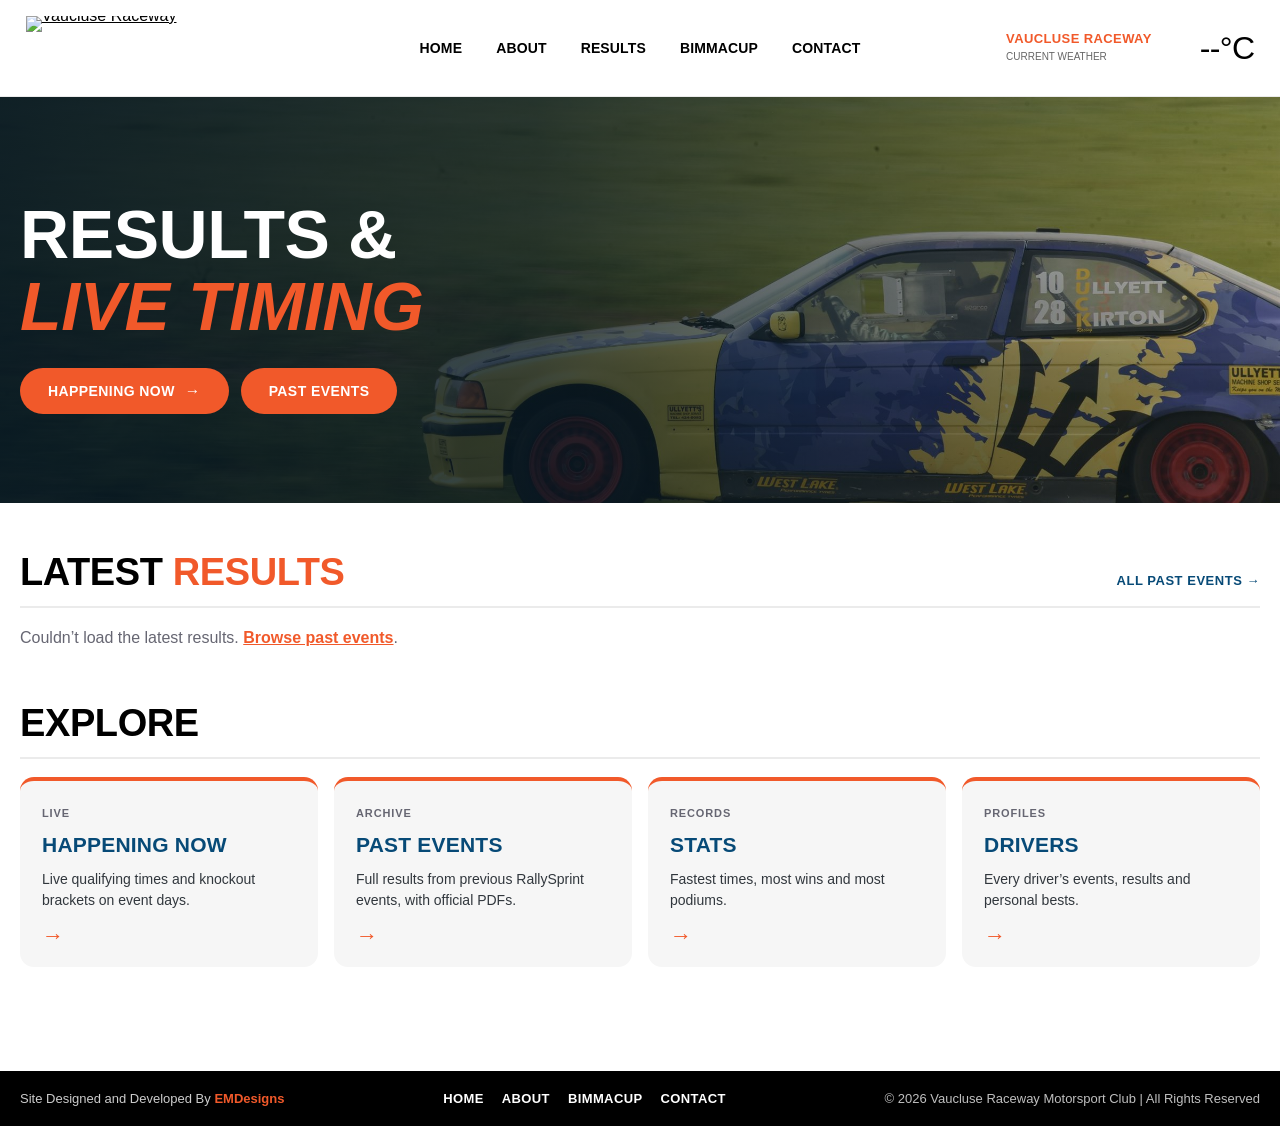
==== commit 3e093c4b: "Add files via upload" ====
--- a/index.html
+++ b/index.html
@@ -21,9 +21,9 @@
 
   <link rel="preload" href="fonts/racing-sans-one-400.woff2" as="font" type="font/woff2" crossorigin>
 
-  <link rel="stylesheet" href="css/tokens.css?v=21">
-  <link rel="stylesheet" href="css/shell.css?v=42">
-  <link rel="preload" href="assets/footerpic1.JPG" as="image">
+  <link rel="stylesheet" href="css/tokens.css?v=22">
+  <link rel="stylesheet" href="css/shell.css?v=46">
+  <link rel="preload" href="assets/hero-track.jpg" as="image">
 
   <script defer src="config.js?v=20"></script>
   <script defer src="js/shell.js?v=31"></script>
@@ -72,10 +72,8 @@
       <div class="vr-hero__inner">
         <div class="vr-hero__status" aria-live="polite">
           <span class="vr-hero__status-live"><span class="vr-livedot" aria-hidden="true"></span>Live now: RallySprint timing is running</span>
-          <span class="vr-hero__status-idle">No event running right now</span>
         </div>
         <h1 class="vr-hero__title" id="vrHeroTitle">Results &amp; <em>Live Timing</em></h1>
-        <p class="vr-hero__sub">Follow qualifying and knockouts as they happen, look up past events, and see who holds the records at Vaucluse Raceway.</p>
         <div class="vr-hero__actions">
           <a class="vr-btn vr-hero__cta" href="/happening-now"><span class="vr-hero__cta-live">Watch live timing</span><span class="vr-hero__cta-idle">Happening Now</span> <span class="vr-arrow">→</span></a>
           <a class="vr-btn vr-btn--light" href="/past-events">Past events</a>
--- a/css/tokens.css
+++ b/css/tokens.css
@@ -17,6 +17,8 @@
   --vr-grey-2:#666672;
   --vr-white:#FFFFFF;
 
+  /* Headings match the main site (vaucluseraceway.com #text01): bold Arial, uppercase, tight tracking */
+  --vr-font-heading:'Arial','Helvetica Neue',Helvetica,sans-serif;
   --vr-font-display:'Racing Sans One',system-ui,sans-serif;
   --vr-font-head:'Arial',system-ui,sans-serif;
   --vr-font-btn:'Arial',system-ui,sans-serif;
--- a/css/shell.css
+++ b/css/shell.css
@@ -163,7 +163,7 @@
 
 .vr-hero{
   position:relative; color:#fff; overflow:hidden;
-  background:#0b1a24 url('../assets/footerpic1.JPG') center 42%/cover no-repeat;
+  background:#0b1a24 url('../assets/hero-track.jpg') 70% 78%/cover no-repeat;
 }
 .vr-hero::before{
   content:""; position:absolute; inset:0;
@@ -175,17 +175,18 @@
   display:flex; flex-direction:column; align-items:flex-start; gap:18px;
 }
 .vr-hero__status{
-  display:inline-flex; align-items:center; font-size:13px; font-weight:700; letter-spacing:.04em;
+  display:none; align-items:center; font-size:13px; font-weight:700; letter-spacing:.04em;
   text-transform:uppercase; padding:7px 14px; border-radius:2rem;
   background:rgba(255,255,255,.12); border:1px solid rgba(255,255,255,.22);
 }
-.vr-hero__status-live, .vr-hero__cta-live{display:none;}
+.vr-hero__cta-live{display:none;}
+body.vr-live .vr-hero__status{display:inline-flex;}
 body.vr-live .vr-hero__status{background:rgba(255,54,61,.18); border-color:rgba(255,54,61,.6);}
-body.vr-live .vr-hero__status-live, body.vr-live .vr-hero__cta-live{display:inline-flex; align-items:center;}
-body.vr-live .vr-hero__status-idle, body.vr-live .vr-hero__cta-idle{display:none;}
+body.vr-live .vr-hero__cta-live{display:inline-flex; align-items:center;}
+body.vr-live .vr-hero__cta-idle{display:none;}
 .vr-hero__title{
-  font-family:var(--vr-font-display); font-weight:400; text-transform:uppercase;
-  font-size:clamp(38px,7vw,76px); line-height:.95; margin:0; max-width:12ch;
+  font-family:'Arial Black','Arial Bold',Gadget,Arial,sans-serif; font-weight:900; letter-spacing:-0.025rem; text-transform:uppercase;
+  font-size:clamp(36px,6vw,68px); line-height:1.05; margin:0; max-width:12ch;
 }
 .vr-hero__title em{font-style:italic; color:var(--vr-orange);}
 .vr-hero__sub{font-size:clamp(15px,1.6vw,18px); line-height:1.55; color:rgba(255,255,255,.85); margin:0; max-width:520px;}
@@ -198,10 +199,10 @@
 .vr-homesec__head{display:flex; align-items:baseline; justify-content:space-between; gap:16px; margin-bottom:18px;
   border-bottom:2px solid var(--vr-grey); padding-bottom:12px;}
 .vr-homesec__title{
-  font-family:var(--vr-font-display); font-weight:400; text-transform:uppercase;
-  font-size:clamp(24px,3vw,34px); line-height:1; margin:0; color:var(--vr-ink);
-}
-.vr-homesec__title em{font-style:italic; color:var(--vr-orange);}
+  font-family:var(--vr-font-heading); font-weight:700; letter-spacing:-0.025rem; text-transform:uppercase;
+  font-size:clamp(24px,3vw,38px); line-height:1.125; margin:0; color:var(--vr-ink);
+}
+.vr-homesec__title em{font-style:normal; color:var(--vr-orange);}
 .vr-homesec__more{font-weight:700; font-size:13px; text-transform:uppercase; letter-spacing:.04em;
   color:var(--vr-blue-deep); text-decoration:none; white-space:nowrap;}
 .vr-homesec__more:hover{color:var(--vr-orange);}
@@ -274,8 +275,8 @@
   color:var(--vr-orange); margin-bottom:8px;
 }
 .vr-pagehead h1, .vr-pagehead .vr-title{
-  font-family:var(--vr-font-display); font-weight:400; text-transform:uppercase;
-  font-size:clamp(20px,2.6vw,30px); line-height:1; color:var(--vr-ink); margin:0;
+  font-family:var(--vr-font-heading); font-weight:700; letter-spacing:-0.025rem; text-transform:uppercase;
+  font-size:clamp(20px,2.6vw,30px); line-height:1.125; color:var(--vr-ink); margin:0;
 }
 .vr-pagehead h1 em, .vr-title em{font-style:italic; color:var(--vr-orange); font-weight:400;}
 
@@ -311,8 +312,8 @@
 }
 .vr-state.is-on{display:flex;}
 .vr-state__title{
-  font-family:var(--vr-font-display); font-weight:400; text-transform:uppercase;
-  font-size:clamp(22px,3vw,32px); color:var(--vr-ink); line-height:1;
+  font-family:var(--vr-font-heading); font-weight:700; letter-spacing:-0.025rem; text-transform:uppercase;
+  font-size:clamp(22px,3vw,32px); color:var(--vr-ink); line-height:1.125;
 }
 .vr-state__title em{font-style:italic; color:var(--vr-orange);}
 .vr-state__msg{font-size:15px; color:var(--vr-grey-2); max-width:440px;}
